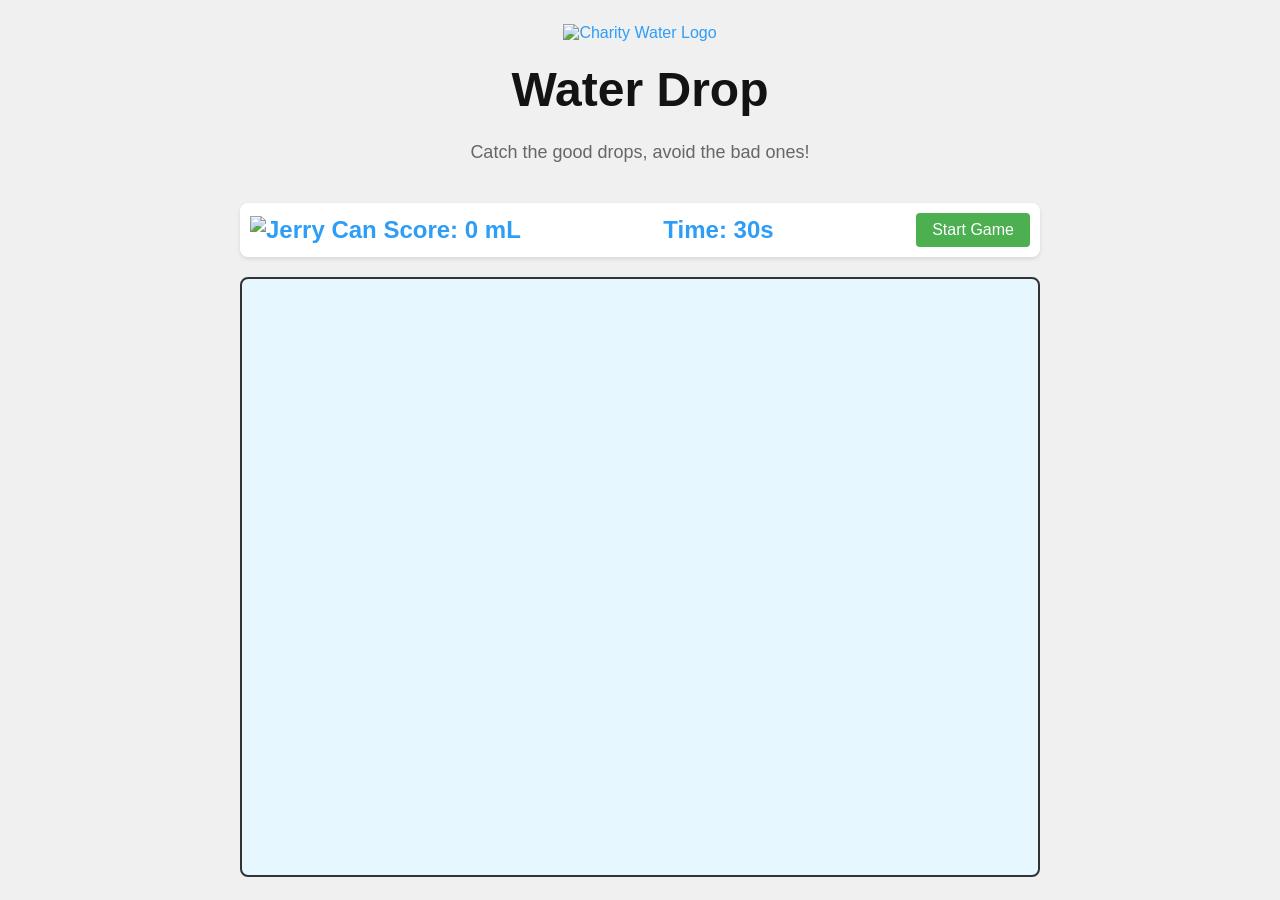
==== index.html @ 2229b761 "Add files via upload" ====
<!DOCTYPE html>
<html lang="en">
<head>
    <meta charset="UTF-8">
    <meta name="viewport" content="width=device-width, initial-scale=1.0">
    <title>Water Drop Game</title>
    <link rel="stylesheet" href="styles.css">
</head>
<body>
    <div class="game-wrapper">
        <img src= "img/cw_logo-horizontal.png" alt= "Charity Water Logo">
        <h1 class="game-title">Water Drop</h1>
        <p class="game-tagline">Catch the good drops, avoid the bad ones!</p>
        <div class="score-panel">
            <div class="score"><img src= "img/water-can-transparent.png" alt= "Jerry Can"> Score: <span id="score">0</span><span> mL</span></div>
            <div class="timer">Time: <span id="time">30</span>s</div>
            <button id="start-btn">Start Game</button>
        </div>
        
        <div id="game-container">
        </div>
    </div>
    
    <script src="script.js"></script>
</body>
</html>
---- styles.css ----
/* Charity: water Brand Colors & Fonts

Primary Colors:
- Yellow:     #FFC907
- Blue:       #2E9DF7

Secondary Colors:
- Light Blue: #8BD1CB
- Green:      #4FCB53
- Orange:     #FF902A
- Red:        #F5402C
- Dark Green: #159A48
- Pink:       #F16061

Fonts:
- Proxima Nova
- Avenir

*/

* {
    margin: 0;
    padding: 0;
    box-sizing: border-box;
}

body {
    display: flex;
    justify-content: center;
    align-items: center;
    min-height: 100vh;
    background-color: #f0f0f0;
    color: #2E9DF7;
    font-family: Proxima Nova, Avenir, Arial, Helvetica, sans-serif;
}

.game-wrapper {
    display: flex;
    flex-direction: column;
    align-items: center;
    gap: 20px;

    img{
        padding-top: 20 px;
        @media only screen and (max-width: 600px){
            width: 80%;
            height: auto;
        }
    }
}

.score-panel {
    display: flex;
    justify-content: space-between;  /* Space between score and button */
    align-items: center;
    width: 800px;
    padding: 10px;
    background-color: #fff;
    border-radius: 8px;
    box-shadow: 0 2px 4px rgba(0,0,0,0.1);
}

.timer {
    flex: 0 1 auto;
    font-size: 24px;
    font-weight: bold;
}

#game-container {
    width: 800px;
    height: 600px;
    background-color: #e6f7ff;
    border: 2px solid #333;
    border-radius: 8px;
    position: relative;
    overflow: hidden;
}


#start-btn {
    padding: 8px 16px;
    background-color: #4CAF50;
    color: white;
    border: none;
    border-radius: 4px;
    cursor: pointer;
    font-size: 16px;
}

#start-btn:hover {
    background-color: #45a049;
}


.score {
    flex: 0 1 auto;  /* Don't grow, can shrink, auto basis */
    font-size: 24px;
    font-weight: bold;

    img{
        width: 25px;
        height: auto;
        border: none;
    }
}

.water-drop {
    position: absolute;
    width: 60px;  /* increased from 40px */
    height: 60px; /* increased from 40px */
    background-color: #0099ff;
    border-radius: 50%;
    animation: dropFall linear forwards;
    transform-origin: center;
    cursor: pointer;
    transition: transform 0.1s ease;  /* Smooth hover effect */
}

.water-drop:hover {
    transform: scale(1.1);  /* Slight grow effect on hover */
}

.bad-drop {
    background-color: #ff4444;
    position: absolute;
    width: 60px;  /* increased from 40px */
    height: 60px; /* increased from 40px */
    border-radius: 50%;
    animation: dropFall linear forwards;
    transform-origin: center;
    cursor: pointer;
    transition: transform 0.1s ease;  /* Smooth hover effect */
}

.game-title {
    color: #131313;
    font-size: 48px;
    margin-top: 0;
    margin-bottom: 5px;  /* reduced from 20px */
    text-align: center;
}

.game-tagline {
    color: #666;
    font-size: 18px;
    margin-bottom: 20px;
    text-align: center;
}

@keyframes dropFall {
    from {
        transform: translateY(0);
    }
    to {
        transform: translateY(600px);
    }
}

@media (max-width: 850px) {
    .game-wrapper, .score-panel, #game-container {
        width: 95vw;
    }
    
    #game-container {
        height: 70vh;
    }
}
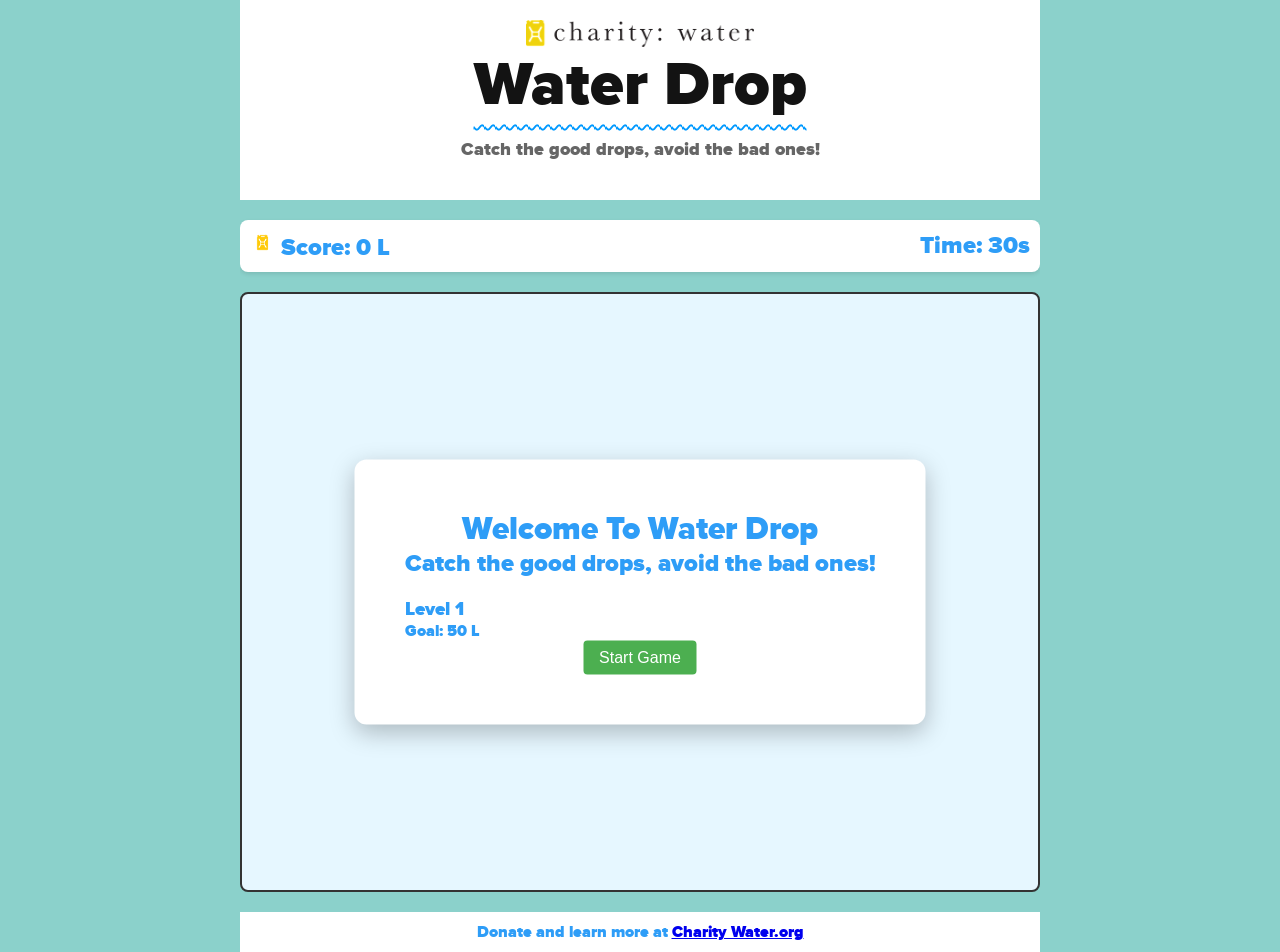
==== commit c182527d: "Add files via upload" ====
--- a/index.html
+++ b/index.html
@@ -8,17 +8,52 @@
 </head>
 <body>
     <div class="game-wrapper">
-        <img src= "img/cw_logo-horizontal.png" alt= "Charity Water Logo">
-        <h1 class="game-title">Water Drop</h1>
-        <p class="game-tagline">Catch the good drops, avoid the bad ones!</p>
+        <div class="Title">
+            <div class="Header Game">
+            <img class="Full-Logo" src= "img/cw_logo-horizontal.png" alt= "Charity Water Logo">
+            <h1 class="game-title">Water Drop</h1>
+            <p class="game-tagline">Catch the good drops, avoid the bad ones!</p>
+        </div>
+    </div>
         <div class="score-panel">
-            <div class="score"><img src= "img/water-can-transparent.png" alt= "Jerry Can"> Score: <span id="score">0</span><span> mL</span></div>
+            <div class="score"><img src= "img/water-can-transparent.png" alt= "Jerry Can"> Score: <span id="score">0</span><span> L</span></div>
             <div class="timer">Time: <span id="time">30</span>s</div>
-            <button id="start-btn">Start Game</button>
         </div>
         
         <div id="game-container">
+            <div id="level-Popup">
+                <div class="Level-details">
+                    <div class="details">
+                        <div class="Welcome">
+                            <h1 >Welcome To Water Drop</h1>
+                            <h2>Catch the good drops, avoid the bad ones!</h2>
+                        </div>
+                        <div class="Success">
+                            <h1>Success!</h1>
+                            <h2>The water you collected will help many people without access to water. Learn more at <a href="https://www.charitywater.org/">Charity Water.org</a></h2>
+                        </div>
+                        <div class="fail">
+                            <h1>Try Again!</h1>
+                            <h2>So Close! You've got this!</h2>
+                        </div>
+                    </div>
+                    <div class="Facts">
+                        <h3 id="Fact1">Fun fact: 696 million people live without clean water. Charity Water gives 100% of donations to help.</h3>
+                        <h3 id="Fact2">Fun fact: Charity Water was founded in 2006 to end the global water crisis</h3>
+                        <h3 id="Fact3">Fun fact: Charity Water has helped give access to clean water in 29 countries</h3>
+                    </div>
+                <div class= "level">
+                    <h3 class="levelnum">Level 1</h3>
+                    <p class="goal"> Goal: 100 L</p>
+                </div>
+                </div>
+                <button id="start-btn">Start Game</button>
+                <button id="reset-btn">Restart</button>
+            </div>
         </div>
+        <footer>
+            <p>Donate and learn more at <a href="https://www.charitywater.org/">Charity Water.org</a></p>
+        </footer>
     </div>
     
     <script src="script.js"></script>
--- a/styles.css
+++ b/styles.css
@@ -17,11 +17,18 @@
 - Avenir
 
 */
+@font-face {
+  font-family: "Proxima Nova";
+  src: url([data-uri]);
+  font-style: normal;
+  font-weight: 900;
+}
 
 * {
     margin: 0;
     padding: 0;
     box-sizing: border-box;
+    overflow-x: hidden;
 }
 
 body {
@@ -29,9 +36,9 @@
     justify-content: center;
     align-items: center;
     min-height: 100vh;
-    background-color: #f0f0f0;
+    background-color: #8BD1CB;
     color: #2E9DF7;
-    font-family: Proxima Nova, Avenir, Arial, Helvetica, sans-serif;
+    font-family: "Proxima Nova", Avenir, Georgia, sans-serif;
 }
 
 .game-wrapper {
@@ -40,10 +47,25 @@
     align-items: center;
     gap: 20px;
 
-    img{
-        padding-top: 20 px;
+    .Full-Logo{
+        display: block;
+        margin: 0 auto;
+        width: 30%;
+        height: auto;
         @media only screen and (max-width: 600px){
-            width: 80%;
+            width: 50%;
+            height: auto;
+            padding-bottom: 10px;
+        }
+    }
+    .Title
+    {
+        background-color: white;
+        padding: 20px;
+        width: 800px;
+        
+        @media only screen and (max-width: 600px){
+            width: 100%;
             height: auto;
         }
     }
@@ -76,7 +98,6 @@
     overflow: hidden;
 }
 
-
 #start-btn {
     padding: 8px 16px;
     background-color: #4CAF50;
@@ -91,6 +112,22 @@
     background-color: #45a049;
 }
 
+#reset-btn {
+    display: none;
+    padding: 8px 16px;
+    background-color: #4CAF50;
+    color: white;
+    border: none;
+    border-radius: 4px;
+    cursor: pointer;
+    font-size: 16px;
+}
+
+#reset-btn:hover {
+    background-color: #45a049;
+}
+
+
 
 .score {
     flex: 0 1 auto;  /* Don't grow, can shrink, auto basis */
@@ -106,10 +143,13 @@
 
 .water-drop {
     position: absolute;
-    width: 60px;  /* increased from 40px */
+    display: flex;
+    width: 30px;  /* increased from 40px */
     height: 60px; /* increased from 40px */
     background-color: #0099ff;
-    border-radius: 50%;
+    border-top-left-radius: 90%;
+    border-bottom-left-radius: 70%;
+    border-bottom-right-radius: 90%;
     animation: dropFall linear forwards;
     transform-origin: center;
     cursor: pointer;
@@ -121,11 +161,13 @@
 }
 
 .bad-drop {
-    background-color: #ff4444;
+    background-color: #159A48;
     position: absolute;
-    width: 60px;  /* increased from 40px */
+    width: 30px;  /* increased from 40px */
     height: 60px; /* increased from 40px */
-    border-radius: 50%;
+    border-top-left-radius: 90%;
+    border-bottom-left-radius: 70%;
+    border-bottom-right-radius: 90%;
     animation: dropFall linear forwards;
     transform-origin: center;
     cursor: pointer;
@@ -134,10 +176,13 @@
 
 .game-title {
     color: #131313;
-    font-size: 48px;
+    font-size: 62px;
     margin-top: 0;
     margin-bottom: 5px;  /* reduced from 20px */
     text-align: center;
+    text-decoration: underline wavy 2px #0099ff;
+    text-underline-offset: 20px;
+    padding-bottom: 10px;
 }
 
 .game-tagline {
@@ -149,10 +194,10 @@
 
 @keyframes dropFall {
     from {
-        transform: translateY(0);
+        transform: translateY(0)rotate(-45deg);
     }
     to {
-        transform: translateY(600px);
+        transform: translateY(600px)rotate(-45deg);;
     }
 }
 
@@ -165,3 +210,56 @@
         height: 70vh;
     }
 }
+#level-Popup {
+    visibility: visible;
+    position: absolute;
+    top: 50%;
+    left: 50%;
+    display: flex;
+    flex-direction: column;
+    align-items: center;
+    justify-content: space-evenly;
+    width: max-content;
+    max-width: 100%;
+    padding: 50px;
+    background-color: #fff;
+    border-radius: 12px;
+    box-shadow: 0 8px 24px rgba(0, 0, 0, 0.25);
+    transform: translate(-50%, -50%);
+    column-gap: 20px;
+    .details{
+        text-align: center;
+        padding-bottom: 20px;
+    }
+    .Success,
+    .fail {
+        display: none;
+        visibility: hidden;
+    }
+    .Facts{
+        padding-bottom: 20px;
+        visibility: hidden;
+        display: none;
+    }
+    .Facts h3 {
+        display: none;
+    }
+}
+
+ footer {
+    background-color: white;
+    text-align: center;
+    padding-bottom: 10px;
+    padding-top: 10px;
+    position: end;
+    margin: 0;
+    bottom: 0;
+    width: 100%;
+    display: flex;
+    justify-content: space-evenly;
+    gap: 20px;
+    align-content: center;
+    a:visited {
+        color: blue;
+    }
+}
